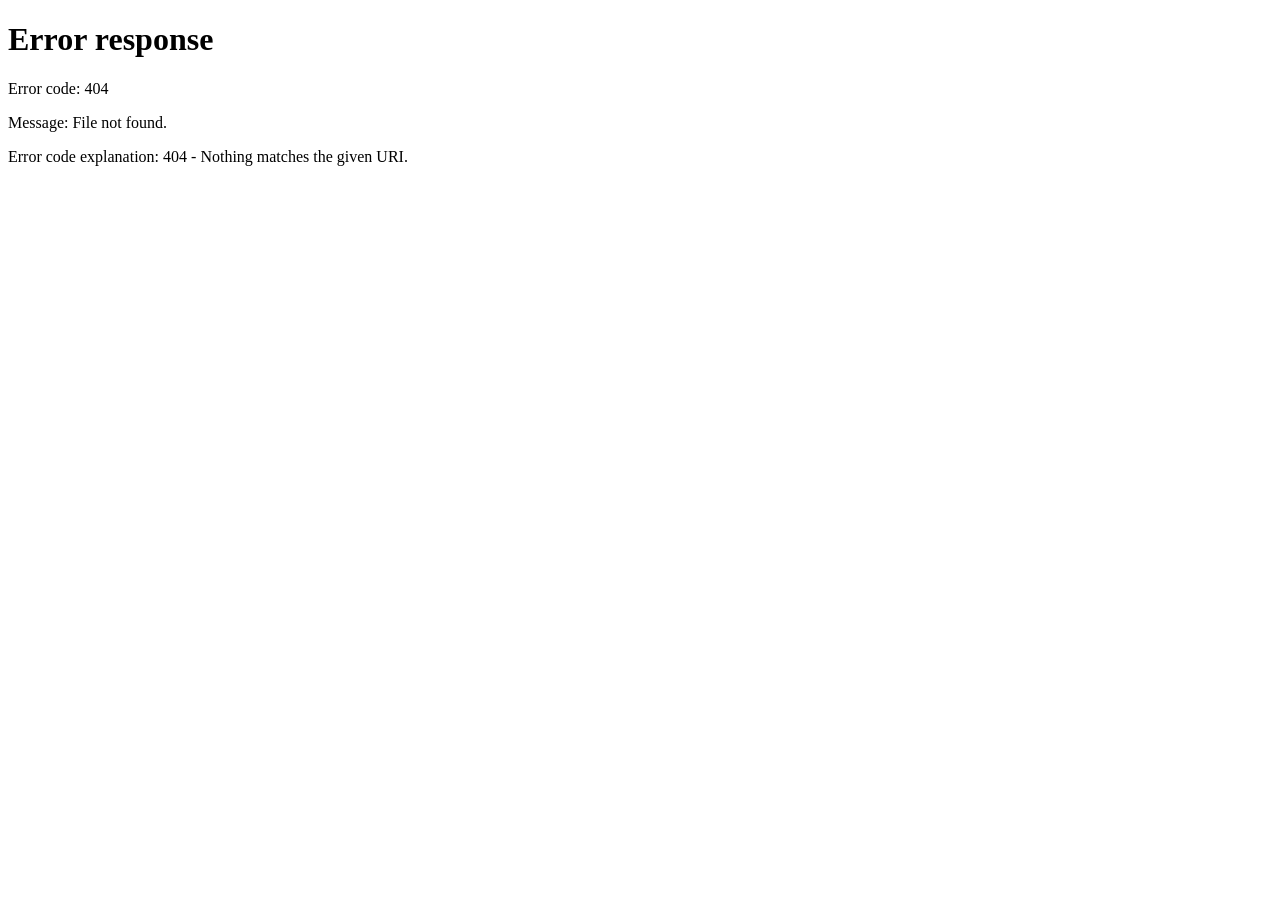
==== src/main/resources/static/login.html @ 07669c2b "project hris web app" ====
<!DOCTYPE html>
<html lang="id">
<head>
    <meta charset="UTF-8">
    <meta name="viewport" content="width=device-width, initial-scale=1.0">
    <title>HRIS Dashboard</title>
    <link rel="stylesheet" href="style.css">
</head>
<body>
<!-- Guard untuk cek login -->
<script src="auth-guard.js"></script>

<div class="app-container">
    <!-- SIDEBAR KIRI -->
    <aside class="sidebar">
        <div class="sidebar-header">
            <h2>🚀 HRIS</h2>
        </div>
        <nav class="sidebar-menu">
            <ul>
                <li><a href="#/dashboard" class="nav-link active" data-page="dashboard">🏠 Dashboard</a></li>
                <li><a href="#/employees" class="nav-link" data-page="employees">👥 Data Karyawan</a></li>
                <li><a href="#/leave" class="nav-link" data-page="leave">🏖️ Manajemen Cuti</a></li>
                <li><a href="#/attendance" class="nav-link" data-page="attendance">⏰ Absensi</a></li>
            </ul>
        </nav>
    </aside>

    <!-- AREA KONTEN KANAN -->
    <div class="main-content">
        <!-- TOP NAVBAR -->
        <header class="top-navbar">
            <h3 id="page-title">Dashboard</h3>
            <div class="user-info">
                <span id="user-name">User</span>
                <button class="logout-btn" id="logout-btn">Logout</button>
            </div>
        </header>

        <!-- KONTEN HALAMAN AKAN DI-LOAD DI SINI -->
        <main id="app-content" class="content-area">
            <div class="loading">Memuat...</div>
        </main>
    </div>
</div>

<!-- Core JS Router -->
<script src="app.js"></script>
</body>
</html>
---- src/main/resources/static/style.css ----
* {
    margin: 0;
    padding: 0;
    box-sizing: border-box;
    font-family: 'Segoe UI', Tahoma, Geneva, Verdana, sans-serif;
}

body {
    background-color: #f4f7f6;
    color: #333;
}

.app-container {
    display: flex;
    min-height: 100vh;
}

/* --- SIDEBAR --- */
.sidebar {
    width: 250px;
    background-color: #2c3e50;
    color: white;
    display: flex;
    flex-direction: column;
    position: fixed;
    height: 100vh;
    left: 0;
    top: 0;
}

.sidebar-header {
    padding: 20px;
    text-align: center;
    border-bottom: 1px solid #34495e;
}

.sidebar-menu ul {
    list-style: none;
    padding-top: 20px;
}

.sidebar-menu li a {
    display: block;
    padding: 15px 20px;
    color: #ecf0f1;
    text-decoration: none;
    transition: background 0.3s;
}

.sidebar-menu li a:hover, .sidebar-menu li a.active {
    background-color: #34495e;
    border-left: 4px solid #3498db;
}

/* --- MAIN CONTENT --- */
.main-content {
    flex: 1;
    margin-left: 250px;
    display: flex;
    flex-direction: column;
}

.top-navbar {
    background: white;
    padding: 15px 30px;
    box-shadow: 0 2px 4px rgba(0,0,0,0.05);
    display: flex;
    justify-content: space-between;
    align-items: center;
    position: sticky;
    top: 0;
    z-index: 100;
}

.user-info {
    display: flex;
    align-items: center;
    gap: 15px;
}

.logout-btn {
    background-color: #e74c3c;
    color: white;
    border: none;
    padding: 8px 15px;
    border-radius: 4px;
    cursor: pointer;
    font-weight: bold;
}

.content-area {
    padding: 30px;
    flex: 1;
}

/* Utility classes untuk modul-modul nanti */
.card {
    background: white;
    padding: 25px;
    border-radius: 8px;
    box-shadow: 0 2px 4px rgba(0,0,0,0.05);
    margin-bottom: 20px;
}

.btn-primary {
    background-color: #3498db;
    color: white;
    border: none;
    padding: 10px 15px;
    border-radius: 4px;
    cursor: pointer;
    font-weight: bold;
    margin-top: 10px;
}
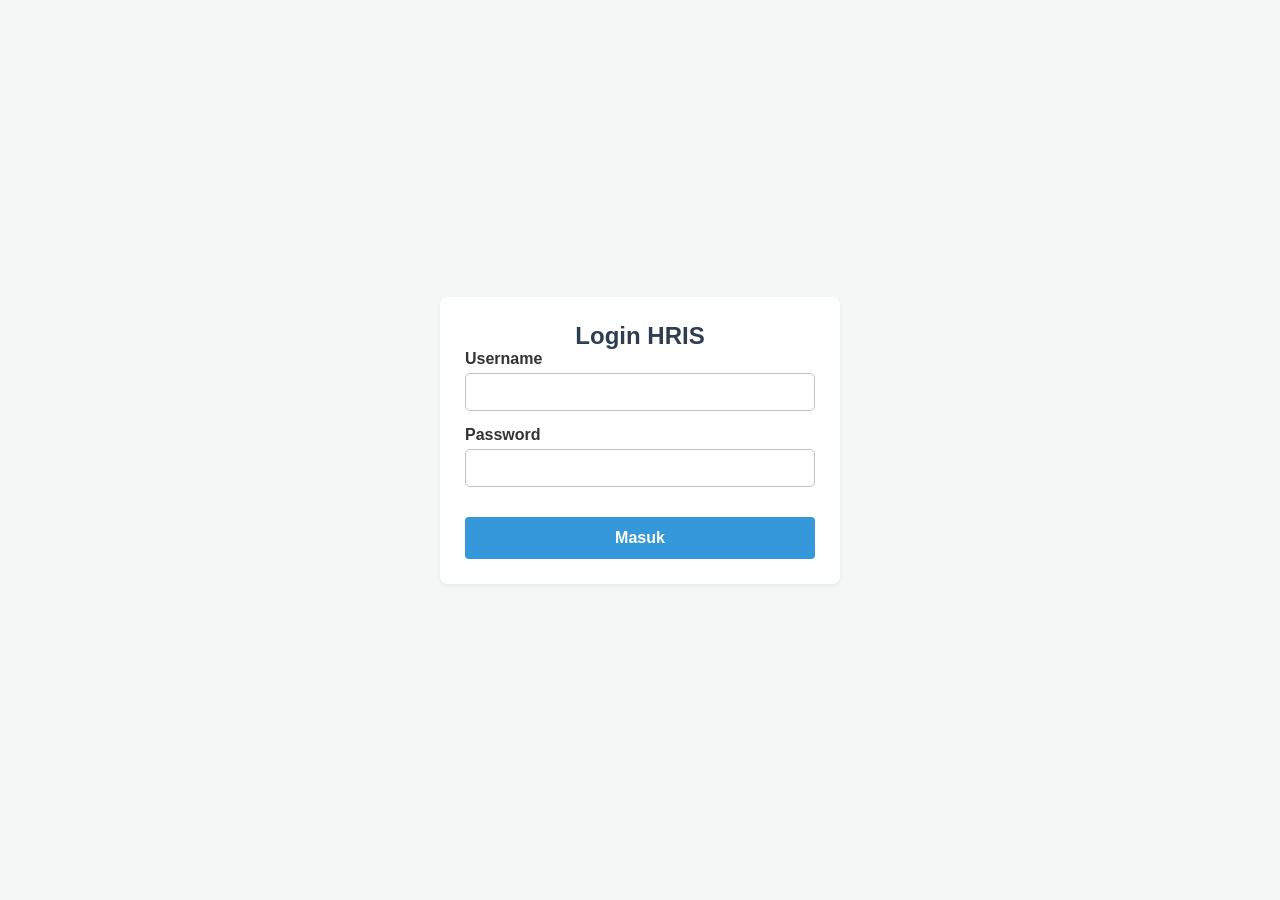
==== commit cbe7b5e2: "update fitur" ====
--- a/src/main/resources/static/login.html
+++ b/src/main/resources/static/login.html
@@ -3,48 +3,29 @@
 <head>
     <meta charset="UTF-8">
     <meta name="viewport" content="width=device-width, initial-scale=1.0">
-    <title>HRIS Dashboard</title>
+    <title>Login - HRIS</title>
     <link rel="stylesheet" href="style.css">
 </head>
-<body>
-<!-- Guard untuk cek login -->
-<script src="auth-guard.js"></script>
+<body style="display: flex; justify-content: center; align-items: center; height: 100vh; background-color: #f4f7f6; margin: 0;">
 
-<div class="app-container">
-    <!-- SIDEBAR KIRI -->
-    <aside class="sidebar">
-        <div class="sidebar-header">
-            <h2>🚀 HRIS</h2>
+<div class="card" style="width: 100%; max-width: 400px;">
+    <h2 style="text-align: center; color: #2c3e50;">Login HRIS</h2>
+    <p id="error-msg" style="color: red; text-align: center; font-size: 14px;"></p>
+
+    <form id="login-form">
+        <div style="margin-bottom: 15px;">
+            <label for="username" style="display: block; margin-bottom: 5px; font-weight: bold;">Username</label>
+            <input type="text" id="username" required style="width: 100%; padding: 10px; box-sizing: border-box;">
         </div>
-        <nav class="sidebar-menu">
-            <ul>
-                <li><a href="#/dashboard" class="nav-link active" data-page="dashboard">🏠 Dashboard</a></li>
-                <li><a href="#/employees" class="nav-link" data-page="employees">👥 Data Karyawan</a></li>
-                <li><a href="#/leave" class="nav-link" data-page="leave">🏖️ Manajemen Cuti</a></li>
-                <li><a href="#/attendance" class="nav-link" data-page="attendance">⏰ Absensi</a></li>
-            </ul>
-        </nav>
-    </aside>
-
-    <!-- AREA KONTEN KANAN -->
-    <div class="main-content">
-        <!-- TOP NAVBAR -->
-        <header class="top-navbar">
-            <h3 id="page-title">Dashboard</h3>
-            <div class="user-info">
-                <span id="user-name">User</span>
-                <button class="logout-btn" id="logout-btn">Logout</button>
-            </div>
-        </header>
-
-        <!-- KONTEN HALAMAN AKAN DI-LOAD DI SINI -->
-        <main id="app-content" class="content-area">
-            <div class="loading">Memuat...</div>
-        </main>
-    </div>
+        <div style="margin-bottom: 20px;">
+            <label for="password" style="display: block; margin-bottom: 5px; font-weight: bold;">Password</label>
+            <input type="password" id="password" required style="width: 100%; padding: 10px; box-sizing: border-box;">
+        </div>
+        <button type="submit" class="btn-primary" style="width: 100%; padding: 12px; font-size: 16px;">Masuk</button>
+    </form>
 </div>
 
-<!-- Core JS Router -->
-<script src="app.js"></script>
+<!-- Panggil logika login -->
+<script src="login.js"></script>
 </body>
 </html>
--- a/src/main/resources/static/style.css
+++ b/src/main/resources/static/style.css
@@ -1,3 +1,41 @@
+/* --- UI/UX Enhancements --- */
+
+/* Penyesuaian Input Form */
+input[type="text"], input[type="date"], input[type="password"] {
+    border: 1px solid #bdc3c7;
+    border-radius: 5px;
+    padding: 10px;
+    font-size: 14px;
+    outline: none;
+    transition: border-color 0.3s ease;
+}
+
+input[type="text"]:focus, input[type="date"]:focus, input[type="password"]:focus {
+    border-color: #3498db;
+    box-shadow: 0 0 5px rgba(52, 152, 219, 0.3);
+}
+
+/* Hover effect untuk tabel */
+tbody tr:hover {
+    background-color: #f9fbfc;
+}
+
+/* Penyesuaian Tombol */
+button {
+    font-family: inherit;
+    transition: all 0.2s ease-in-out;
+}
+
+button:hover {
+    transform: translateY(-1px);
+    box-shadow: 0 2px 5px rgba(0,0,0,0.15);
+}
+
+button:active {
+    transform: translateY(1px);
+    box-shadow: none;
+}
+
 * {
     margin: 0;
     padding: 0;
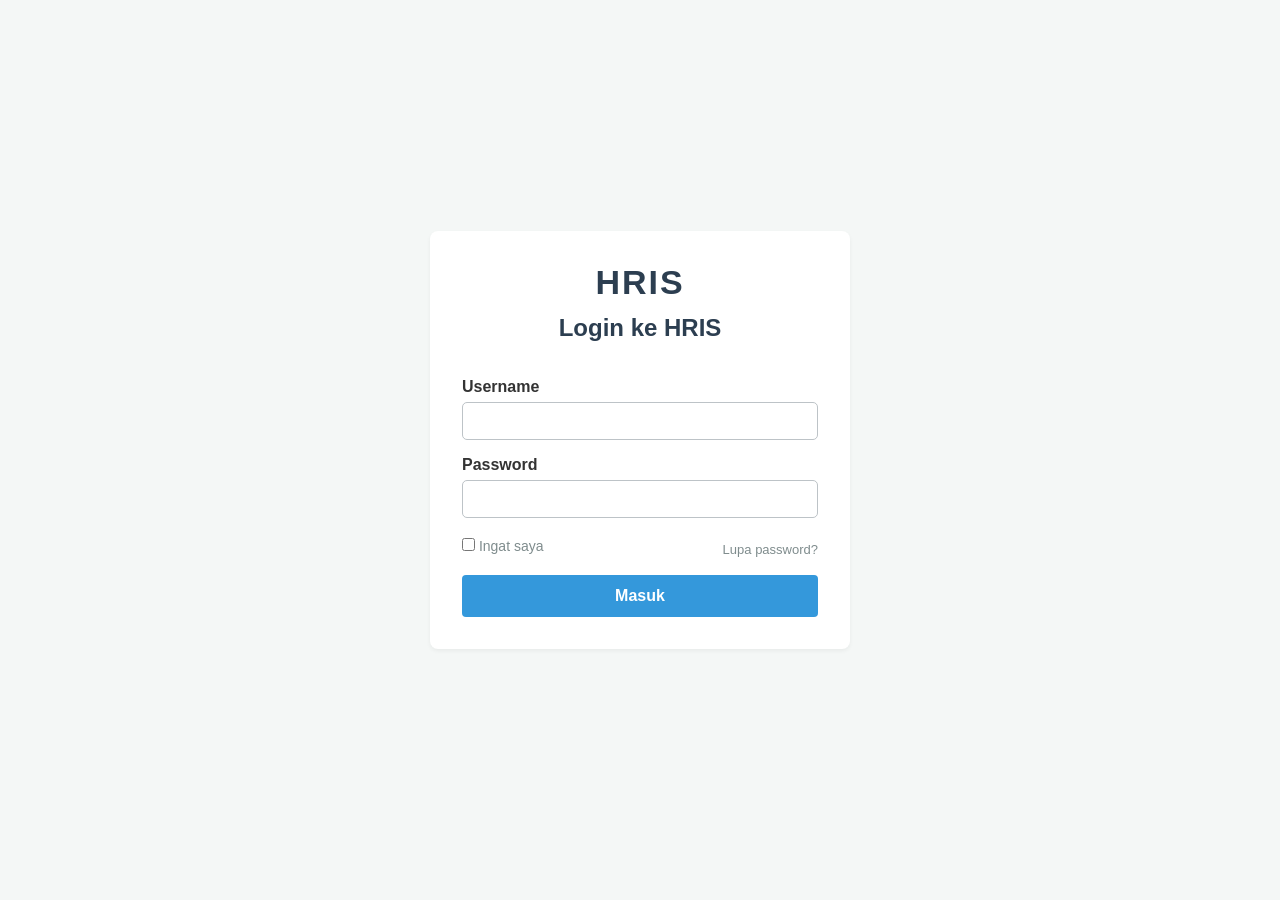
==== commit 208d8efc: "Improve login appearance Perbaikan tampilan halaman login: layout terpusat, peningkatan form, dan ga" ====
--- a/src/main/resources/static/login.html
+++ b/src/main/resources/static/login.html
@@ -6,22 +6,27 @@
     <title>Login - HRIS</title>
     <link rel="stylesheet" href="style.css">
 </head>
-<body style="display: flex; justify-content: center; align-items: center; height: 100vh; background-color: #f4f7f6; margin: 0;">
+<body class="login-wrapper">
 
-<div class="card" style="width: 100%; max-width: 400px;">
-    <h2 style="text-align: center; color: #2c3e50;">Login HRIS</h2>
-    <p id="error-msg" style="color: red; text-align: center; font-size: 14px;"></p>
+<div class="card login-card">
+    <div class="login-logo"><h1 style="margin:0; color:#2c3e50;">HRIS</h1></div>
+    <h2 style="text-align: center; color: #2c3e50; margin-bottom:8px;">Login ke HRIS</h2>
+    <p id="error-msg" class="error-msg"></p>
 
     <form id="login-form">
-        <div style="margin-bottom: 15px;">
-            <label for="username" style="display: block; margin-bottom: 5px; font-weight: bold;">Username</label>
-            <input type="text" id="username" required style="width: 100%; padding: 10px; box-sizing: border-box;">
+        <div class="form-row">
+            <label for="username" style="display: block; margin-bottom: 6px; font-weight: 600;">Username</label>
+            <input type="text" id="username" required>
         </div>
-        <div style="margin-bottom: 20px;">
-            <label for="password" style="display: block; margin-bottom: 5px; font-weight: bold;">Password</label>
-            <input type="password" id="password" required style="width: 100%; padding: 10px; box-sizing: border-box;">
+        <div class="form-row">
+            <label for="password" style="display: block; margin-bottom: 6px; font-weight: 600;">Password</label>
+            <input type="password" id="password" required>
         </div>
-        <button type="submit" class="btn-primary" style="width: 100%; padding: 12px; font-size: 16px;">Masuk</button>
+        <div style="display:flex; justify-content:space-between; align-items:center; gap:10px;">
+            <label style="font-size:14px; color:#7f8c8d;"><input type="checkbox" id="remember"> Ingat saya</label>
+            <a href="#" class="small-link">Lupa password?</a>
+        </div>
+        <button type="submit" class="btn-primary" style="width:100%; padding:12px; font-size:16px; margin-top:18px;">Masuk</button>
     </form>
 </div>
 
--- a/src/main/resources/static/style.css
+++ b/src/main/resources/static/style.css
@@ -149,4 +149,14 @@
     cursor: pointer;
     font-weight: bold;
     margin-top: 10px;
-}+}
+
+/* Login specific styles */
+.login-wrapper { display:flex; justify-content:center; align-items:center; height:100vh; }
+.login-card { width:100%; max-width:420px; padding:32px; }
+.login-logo{ text-align:center; margin-bottom:12px; }
+.login-logo h1{ font-size:34px; letter-spacing:2px; }
+.error-msg{ color:#e74c3c; text-align:center; font-size:14px; min-height:20px; margin-bottom:8px; }
+.form-row{ margin-bottom:16px; }
+.small-link{ display:block; text-align:right; margin-top:8px; font-size:13px; color:#7f8c8d; text-decoration:none; }
+input[type="text"], input[type="date"], input[type="password"] { width:100%; padding:10px; box-sizing:border-box; }
